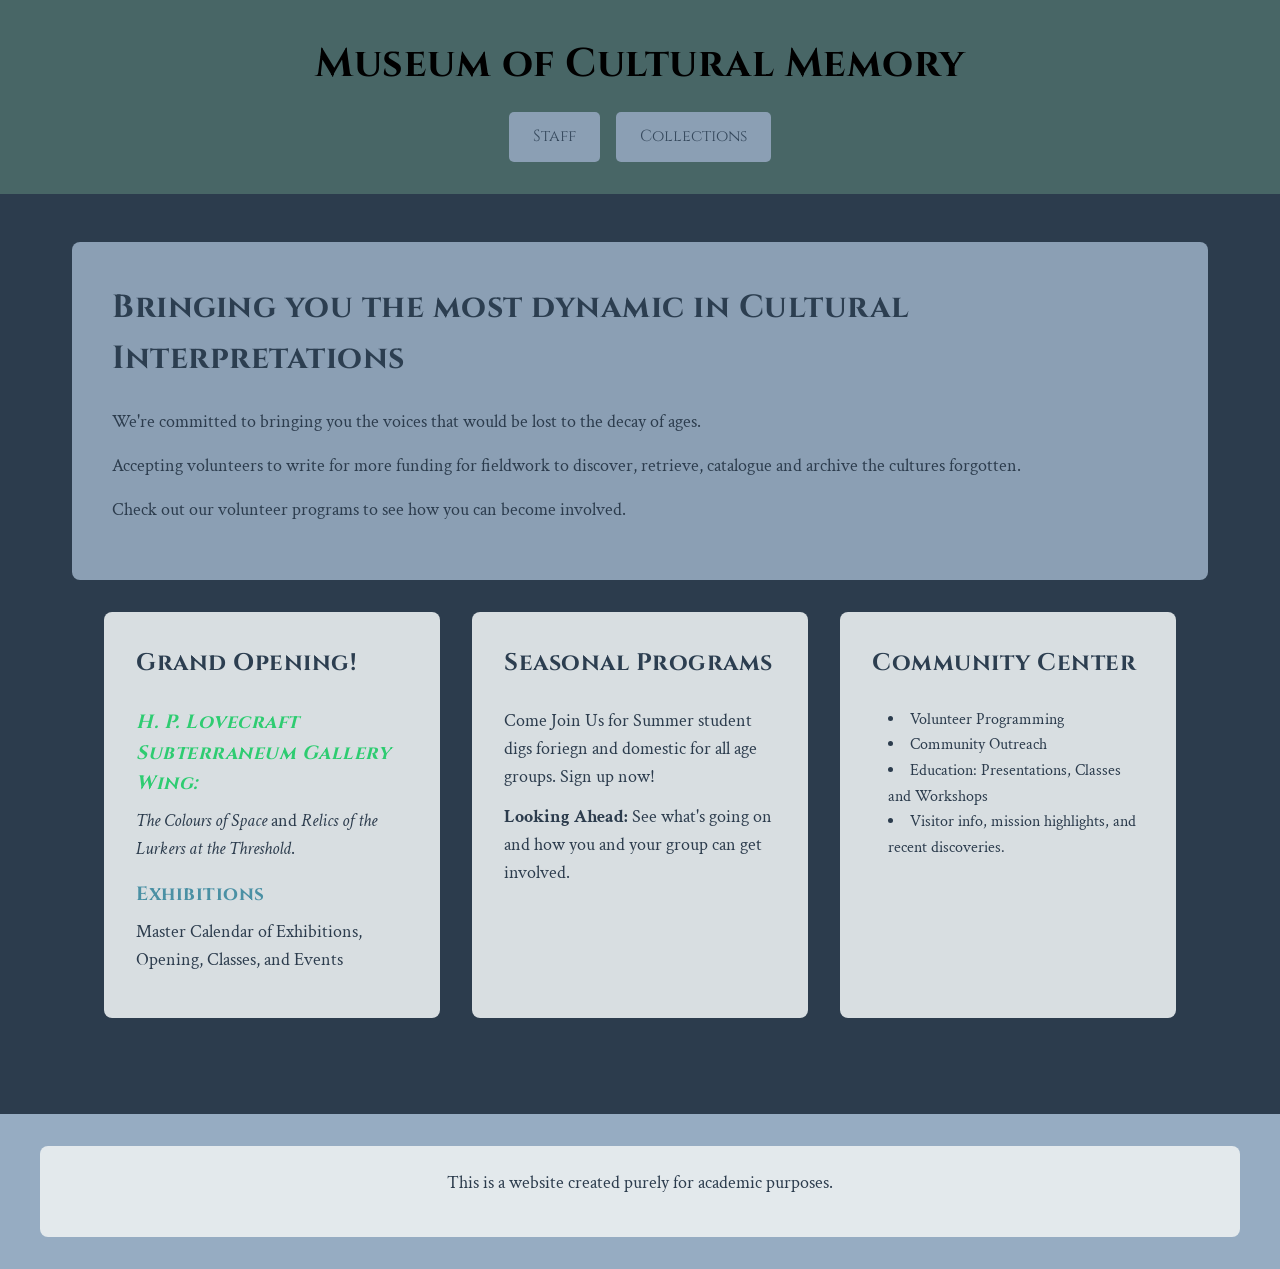
==== index.html @ 406f0c5c "first commit" ====
<!DOCTYPE html>
<html lang="en">
<head>
    <meta charset="UTF-8">
    <meta name="viewport" content="width=device-width, initial-scale=1.0">
    <meta name="description" content="Museum of Cultural Memory - Bringing you the most dynamic in Cultural Interpretations. Discover voices lost to time through archaeological and anthropological research.">
    <meta name="keywords" content="museum, cultural memory, archaeology, anthropology, history, cultural heritage, exhibitions">
    <meta name="author" content="Sheeba Soliamani">
    <meta name="robots" content="noindex, nofollow">
    <meta property="og:title" content="Museum of Cultural Memory">
    <meta property="og:description" content="Committed to bringing you the voices that would be lost to the decay of ages">
    <meta property="og:type" content="website">

    
    <title>Museum of Cultural Memory</title>
    
    
    <link rel="preconnect" href="https://fonts.googleapis.com">
    <link rel="preconnect" href="https://fonts.gstatic.com" crossorigin>
    <link href="https://fonts.googleapis.com/css2?family=Cinzel:wght@400;700&family=Crimson+Text:ital,wght@0,400;0,600;1,400&display=swap" rel="stylesheet">
    
    
    <link rel="stylesheet" href="css/style.css">
</head>
<body>
    <header>
        <h1>Museum of Cultural Memory</h1>
        <nav>
            <a href="html/staff.html">Staff</a>
            <a href="html/collections.html">Collections</a>
        </nav>
    </header>

    <main class="home-container">
        <div class="hero-section">
            <div class="hero-content">
                <h2>Bringing you the most dynamic in Cultural Interpretations</h2>
                <p>We're committed to bringing you the voices that would be lost to the decay of ages.</p>
                <p>Accepting volunteers to write for more funding for fieldwork to discover, retrieve, catalogue and archive the cultures forgotten.</p>
                <p>Check out our volunteer programs to see how you can become involved.</p>
            </div>

            <div class="three-columns">
                <div class="column">
                    <h3>Grand Opening!</h3>
                    <h4 class="exhibition-title">H. P. Lovecraft Subterraneum Gallery Wing:</h4>
                    <p><em>The Colours of Space</em> and <em>Relics of the Lurkers at the Threshold</em>.</p>
                    
                    <h4>Exhibitions</h4>
                    <p>Master Calendar of Exhibitions, Opening, Classes, and Events</p>
                </div>

                <div class="column">
                    <h3>Seasonal Programs</h3>
                    <p>Come Join Us for Summer student digs foriegn and domestic for all age groups. Sign up now!</p>
                    <p><strong>Looking Ahead:</strong> See what's going on and how you and your group can get involved.</p>
                </div>

                <div class="column">
                    <h3>Community Center</h3>
                    <ul>
                        <li>Volunteer Programming</li>
                        <li>Community Outreach</li>
                        <li>Education: Presentations, Classes and Workshops</li>
                        <li>Visitor info, mission highlights, and recent discoveries.</li>
                    </ul>
                </div>
            </div>
        </div>
    </main>

    <footer>
        <div class="disclaimer">
           <p>This is a website created purely for academic purposes.</p>
    </footer>
</body>
</html>
---- css/style.css ----
/* Museum of Cultural Memory - Main Stylesheet */

* {
    margin: 0;
    padding: 0;
    box-sizing: border-box;
}

body {
    font-family: 'Crimson Text', 'Georgia', serif;
    line-height: 1.6;
    background-color: #2c3c4d;
    min-height: 100vh;
}


h1, h2, h3, h4, h5, h6 {
    font-family: 'Cinzel', 'Times New Roman', serif;
    font-weight: 700;
    letter-spacing: 0.5px;
    margin-bottom: 1rem;
}

h1 {
    font-size: 2.5rem;
}

h2 {
    font-size: 2rem;
}

h3 {
    font-size: 1.5rem;
}

p {
    margin-bottom: 1rem;
    font-size: 1.1rem;
}

a {
    color: #36495d;
    text-decoration: none;
    transition: color 0.3s ease;
}


header {
    background: #486666;
    padding: 2rem 0;
    text-align: center;
    position: relative;
    z-index: 100;
}

header h1 {
    margin-bottom: 1rem;
}

nav {
    display: flex;
    justify-content: center;
    gap: 1rem;
    flex-wrap: wrap;
}

nav a {
    background-color: #8b9fb4;
    padding: 0.75rem 1.5rem;
    border-radius: 5px;
    font-family: 'Cinzel', serif;
    font-size: 1rem;
}


.home-container {
    background-image: url('../images/museum-background.jpg');
    background-size: cover;
    background-position: center;
    background-attachment: fixed;
    min-height: calc(100vh - 200px);
    position: relative;
}


.hero-section {
    position: relative;
    z-index: 10;
    max-width: 1200px;
    margin: 0 auto;
    padding: 3rem 2rem;
}

.hero-content {
    background: #8b9fb4;
    padding: 2.5rem;
    border-radius: 8px;
    margin-bottom: 2rem;

}

.hero-content h2 {
    color: #2c3e50;
    margin-bottom: 1.5rem;
}

.hero-content p {
    color: #2c3c4d;
    font-size: 1.1rem;
}


.three-columns {
    position: relative;
    z-index: 10;
    display: grid;
    grid-template-columns: repeat(auto-fit, minmax(300px, 1fr));
    gap: 2rem;
    max-width: 1200px;
    margin: 0 auto;
    padding: 0 2rem 3rem;
}

.column {
    background-color: #ecf0f1e6;
    padding: 2rem;
    border-radius: 8px;
}


.column h3 {
    color: #2c3e50;
    margin-bottom: 1rem;
    padding-bottom: 0.5rem;
}

.column h4 {
    color: #4a90a4;
    font-size: 1.2rem;
    margin-top: 1rem;
    margin-bottom: 0.5rem;
}

.column p, .column ul {
    color: #2c3c4d;
    margin-bottom: 0.75rem;
}

.column ul {
    list-style-position: inside;
    padding-left: 1rem;
}

.exhibition-title {
    color: #2ecc71 !important;
    font-style: italic;
}


.staff-container {
    max-width: 1200px;
    margin: 2rem auto;
    padding: 2rem;
}

.staff-member {
    display: grid;
    grid-template-columns: 1fr 1fr;
    gap: 2rem;
    margin-bottom: 3rem;
    background-color: #2c3e50d9;
    padding: 2rem;
    border-radius: 8px;
    align-items: center;
}

.staff-image {
    width: 100%;
    border-radius: 8px;
    overflow: hidden;
}

.staff-image img {
    width: 100%;
    height: auto;
    display: block;
}

.staff-info h2 {
    margin-bottom: 1rem;
}

.staff-info h3 {
    color: #4a90a4;
    font-size: 1.2rem;
    margin-bottom: 1rem;
    font-weight: 400;
}

.staff-info p {
    margin-bottom: 1rem;
}

.read-more {
    display: inline-block;
    background-color: #4a90a4;
    color:  #ecf0f1;
    padding: 0.75rem 1.5rem;
    border-radius: 5px;
    margin-top: 1rem;
   
}

.collections-container {
    max-width: 1200px;
    margin: 2rem auto;
    padding: 2rem;
}

.collections-nav {
    display: flex;
    justify-content: center;
    gap: 1rem;
    margin-bottom: 2rem;
    flex-wrap: wrap;
}

.collections-nav a {
    background-color: #34495e;
    color: #ecf0f1;
    padding: 1rem 2rem;
    border-radius: 5px;
    font-family: 'Cinzel', serif;
}


.collection-intro {
    background: #2c3e50d9;
    padding: 2rem;
    border-radius: 8px;
    margin-bottom: 2rem;
    text-align: center;
}

.bio-container {
    max-width: 900px;
    margin: 2rem auto;
    padding: 2rem;
    background: #2c3e50d9;
    border-radius: 8px;
}

.bio-header {
    text-align: center;
    margin-bottom: 2rem;
    padding-bottom: 2rem;
}

.bio-portrait {
    width: 300px;
    height: 300px;
    margin: 0 auto 1.5rem;
    border-radius: 50%;
    overflow: hidden;
    border: 4px solid #d4af37;
}

.bio-portrait img {
    width: 100%;
    height: 100%;
    object-fit: cover;
}

.bio-content h3 {
    color: #d4af37;
    margin-top: 2rem;
    margin-bottom: 1rem;
}

.bio-content ul {
    list-style-position: inside;
    padding-left: 1rem;
    margin-bottom: 1rem;
}

.back-link {
    color: #5196e0;
}


footer {
    background: #a8c0d8d9;
    padding: 2rem;
    text-align: center;
    margin-top: auto;
}

.disclaimer {
    background: #ecf0f1e6;
    color: #2c3c4d;
    padding: 1.5rem;
    border-radius: 8px;
    max-width: 1200px;
    margin: 0 auto;
    font-size: 0.95rem;
    line-height: 1.5;
}

.image-credit {
    margin-top: 1rem;
    padding-top: 1rem;
    border-top: 1px solid  #bdc3c7;
    font-size: 0.85rem;
    font-style: italic;
}

/* Collections Page Styles */

.section-title {
    color: #d4af37;
    font-size: 48px;
    text-align: center;
    margin-top: 48px;
    margin-bottom: 32px;
    padding-bottom: 16px;
    border-bottom: 3px solid #4a90a4;
}

.artifact {
    display: grid;
    grid-template-columns: 400px 1fr;
    gap: 32px;
    margin-bottom: 64px;
    background: #2b4055d9;
    padding: 32px;
    border-radius: 8px;
}

.artifact-image {
    width: 400px;
    margin-bottom: auto;
    border-radius: 8px;
    overflow: hidden;
    background-color: #394a5c;
    padding-bottom: 8px;
}

.artifact-image img {
    width: 100%;
    height: 380px;
    object-fit: cover;
    display: block;
}

.image-credit-text {
    font-size: 12px;
    color: #bdc3c7;
    font-style: italic;
    margin-top: 8px;
    text-align: center;
    line-height: 1.4;
}

.image-credit-text a {
    color: #4a90a4;
    text-decoration: underline;
}

.image-credit-text a:hover {
    color: #d4af37;
}

.ai-credit-note {
    font-size: 16 px;
    color: #bdc3c7;
    font-style: normal;
    margin-top: -16px;
    margin-bottom: 16px;
}

.artifact-details {
    color: #ecf0f1;
}

.artifact-title {
    color: #d4af37;
    font-size: 32px;
    margin-bottom: 24px;
    padding-bottom: 12px;
    border-bottom: 2px solid #4a90a4;
}

.metadata-grid {
    display: grid;
    grid-template-columns: 1fr 1fr 1fr;
    gap: 24px;
}

.metadata-column p {
    color: #ecf0f1;
    font-size: 16px;
    line-height: 1.8;
    margin-bottom: 16px;
}

.metadata-column strong {
    color: #4a90a4;
    font-weight: 600;
}
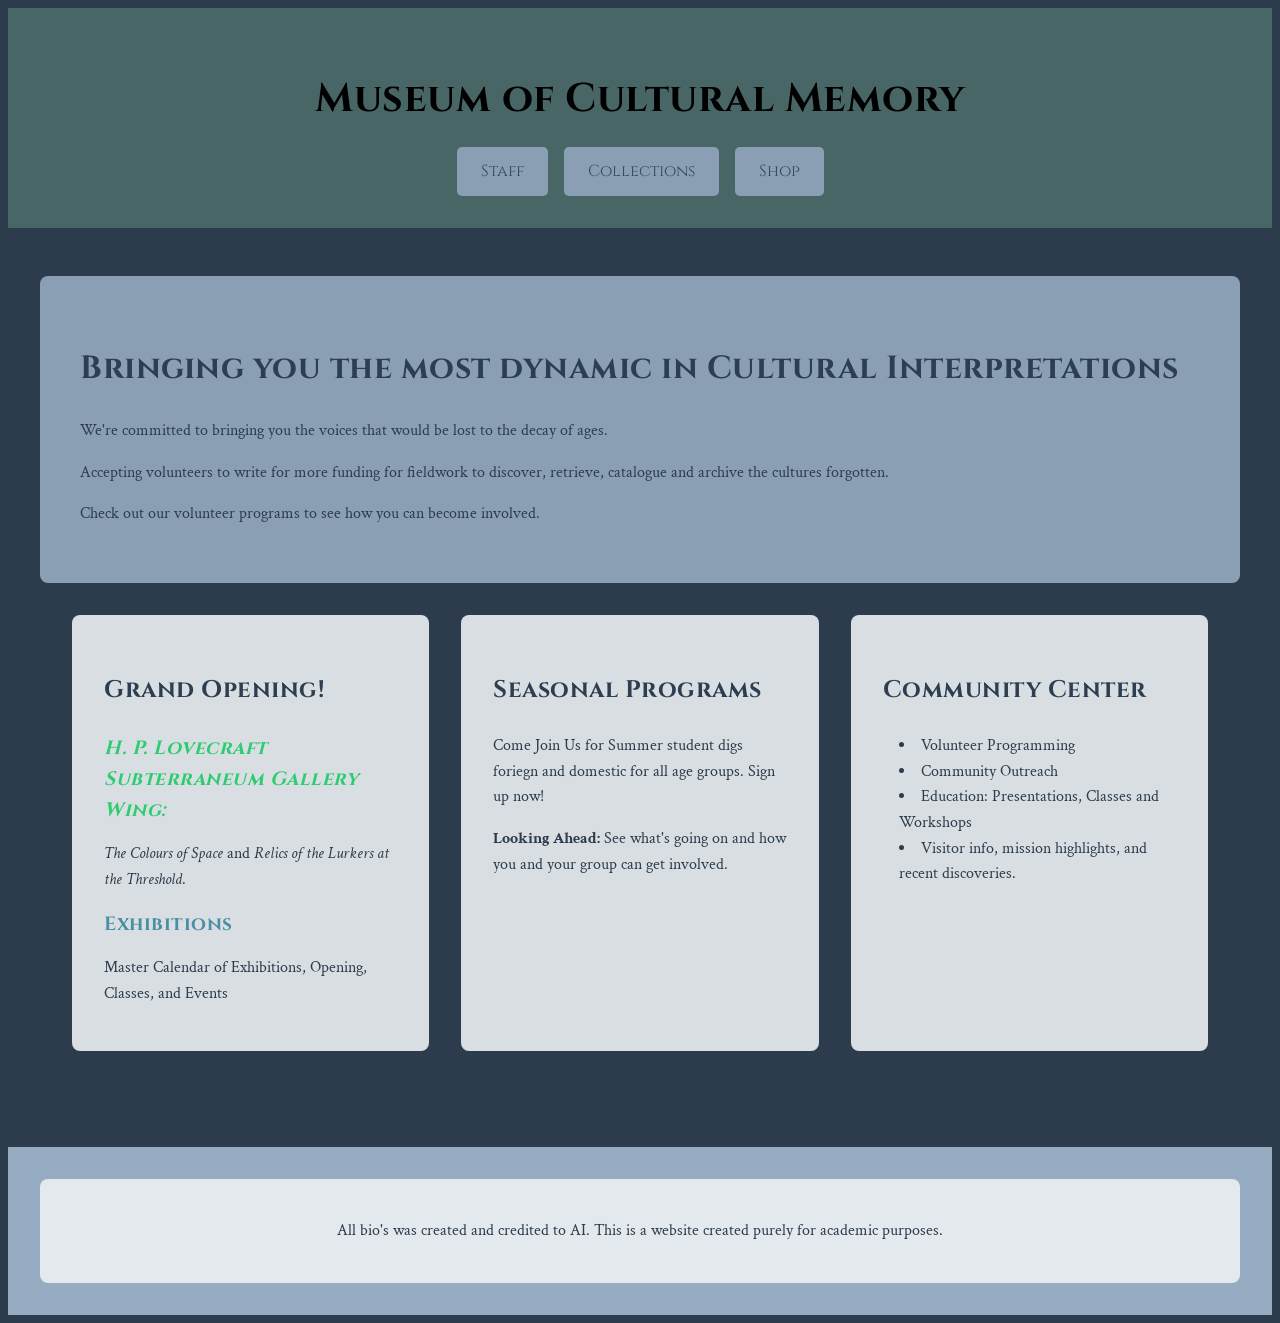
==== commit 48b158f1: "updated html and added comments" ====
--- a/index.html
+++ b/index.html
@@ -14,7 +14,7 @@
     
     <title>Museum of Cultural Memory</title>
     
-    
+    <!--fonts -->
     <link rel="preconnect" href="https://fonts.googleapis.com">
     <link rel="preconnect" href="https://fonts.gstatic.com" crossorigin>
     <link href="https://fonts.googleapis.com/css2?family=Cinzel:wght@400;700&family=Crimson+Text:ital,wght@0,400;0,600;1,400&display=swap" rel="stylesheet">
@@ -28,8 +28,11 @@
         <nav>
             <a href="html/staff.html">Staff</a>
             <a href="html/collections.html">Collections</a>
+            <a href="html/shop.html">Shop</a>
         </nav>
     </header>
+
+        <!--intro page for muse-->
 
     <main class="home-container">
         <div class="hero-section">
@@ -71,7 +74,10 @@
 
     <footer>
         <div class="disclaimer">
-           <p>This is a website created purely for academic purposes.</p>
+           <p>All bio's was created and credited to AI. This is a website created purely for academic purposes.</p>
     </footer>
 </body>
-</html>+</html>
+
+<!--authors note: added comments on each page to clarify code usage. credited for where AI was used. 
+edited code for style.css and created shop.js instead of adding it to html. cleaned up pages to be more clear.-->
--- a/css/style.css
+++ b/css/style.css
@@ -1,10 +1,5 @@
-/* Museum of Cultural Memory - Main Stylesheet */
-
-* {
-    margin: 0;
-    padding: 0;
-    box-sizing: border-box;
-}
+/* main style sheet */
+
 
 body {
     font-family: 'Crimson Text', 'Georgia', serif;
@@ -13,65 +8,61 @@
     min-height: 100vh;
 }
 
-
 h1, h2, h3, h4, h5, h6 {
     font-family: 'Cinzel', 'Times New Roman', serif;
     font-weight: 700;
     letter-spacing: 0.5px;
-    margin-bottom: 1rem;
+    margin-bottom: 16px;
 }
 
 h1 {
-    font-size: 2.5rem;
+    font-size: 40px;
 }
 
 h2 {
-    font-size: 2rem;
+    font-size: 32px;
 }
 
 h3 {
-    font-size: 1.5rem;
+    font-size: 24px;
 }
 
 p {
-    margin-bottom: 1rem;
-    font-size: 1.1rem;
+    margin-bottom: 16px;
+    font-size: 16px;
 }
 
 a {
     color: #36495d;
     text-decoration: none;
-    transition: color 0.3s ease;
-}
-
+}
 
 header {
     background: #486666;
-    padding: 2rem 0;
+    padding: 32px 0;
     text-align: center;
     position: relative;
     z-index: 100;
 }
 
 header h1 {
-    margin-bottom: 1rem;
+    margin-bottom: 16px;
 }
 
 nav {
     display: flex;
     justify-content: center;
-    gap: 1rem;
+    gap: 16px;
     flex-wrap: wrap;
 }
 
 nav a {
     background-color: #8b9fb4;
-    padding: 0.75rem 1.5rem;
+    padding: 12px 24px;
     border-radius: 5px;
     font-family: 'Cinzel', serif;
-    font-size: 1rem;
-}
-
+    font-size: 16px;
+}
 
 .home-container {
     background-image: url('../images/museum-background.jpg');
@@ -82,97 +73,93 @@
     position: relative;
 }
 
-
 .hero-section {
     position: relative;
     z-index: 10;
     max-width: 1200px;
     margin: 0 auto;
-    padding: 3rem 2rem;
+    padding: 48px 32px;
 }
 
 .hero-content {
     background: #8b9fb4;
-    padding: 2.5rem;
-    border-radius: 8px;
-    margin-bottom: 2rem;
+    padding: 40px;
+    border-radius: 8px;
+    margin-bottom: 32px;
 
 }
 
 .hero-content h2 {
     color: #2c3e50;
-    margin-bottom: 1.5rem;
+    margin-bottom: 24px;
 }
 
 .hero-content p {
     color: #2c3c4d;
-    font-size: 1.1rem;
-}
-
+    font-size: 16px;
+}
 
 .three-columns {
     position: relative;
     z-index: 10;
     display: grid;
     grid-template-columns: repeat(auto-fit, minmax(300px, 1fr));
-    gap: 2rem;
+    gap: 32px;
     max-width: 1200px;
     margin: 0 auto;
-    padding: 0 2rem 3rem;
+    padding: 0 32px 48px;
 }
 
 .column {
     background-color: #ecf0f1e6;
-    padding: 2rem;
-    border-radius: 8px;
-}
-
+    padding: 32px;
+    border-radius: 8px;
+}
 
 .column h3 {
     color: #2c3e50;
-    margin-bottom: 1rem;
-    padding-bottom: 0.5rem;
+    margin-bottom: 16px;
+    padding-bottom: 8px;
 }
 
 .column h4 {
     color: #4a90a4;
-    font-size: 1.2rem;
-    margin-top: 1rem;
-    margin-bottom: 0.5rem;
+    font-size: 19.2px;
+    margin-top: 16px;
+    margin-bottom: 8px;
 }
 
 .column p, .column ul {
     color: #2c3c4d;
-    margin-bottom: 0.75rem;
+    margin-bottom: 12px;
 }
 
 .column ul {
     list-style-position: inside;
-    padding-left: 1rem;
+    padding-left: 16px;
 }
 
 .exhibition-title {
     color: #2ecc71 !important;
     font-style: italic;
-}
-
-
+    }
+/* staff page  */
 .staff-container {
     max-width: 1200px;
-    margin: 2rem auto;
-    padding: 2rem;
-}
+    margin: 32px auto;
+    padding: 32px;
+    }
 
 .staff-member {
     display: grid;
     grid-template-columns: 1fr 1fr;
-    gap: 2rem;
-    margin-bottom: 3rem;
+    gap: 32px;
+    margin-bottom: 48px;
     background-color: #2c3e50d9;
-    padding: 2rem;
+    padding: 32px;
     border-radius: 8px;
     align-items: center;
-}
+    }
 
 .staff-image {
     width: 100%;
@@ -187,82 +174,81 @@
 }
 
 .staff-info h2 {
-    margin-bottom: 1rem;
+    margin-bottom: 16px;
 }
 
 .staff-info h3 {
     color: #4a90a4;
-    font-size: 1.2rem;
-    margin-bottom: 1rem;
+    font-size: 19.2px;
+    margin-bottom: 16px;
     font-weight: 400;
 }
 
 .staff-info p {
-    margin-bottom: 1rem;
+    margin-bottom: 16px;
 }
 
 .read-more {
     display: inline-block;
     background-color: #4a90a4;
     color:  #ecf0f1;
-    padding: 0.75rem 1.5rem;
+    padding: 12px 24px;
     border-radius: 5px;
-    margin-top: 1rem;
-   
+    margin-top: 16px;
+
 }
 
 .collections-container {
     max-width: 1200px;
-    margin: 2rem auto;
-    padding: 2rem;
-}
+    margin: 32px auto;
+    padding: 32px;
+    }
 
 .collections-nav {
     display: flex;
     justify-content: center;
-    gap: 1rem;
-    margin-bottom: 2rem;
+    gap: 16px;
+    margin-bottom: 32px;
     flex-wrap: wrap;
-}
+ }
 
 .collections-nav a {
-    background-color: #34495e;
-    color: #ecf0f1;
-    padding: 1rem 2rem;
+    background-color: #b1b7bd;
+    color: #ecf0f1;
+    padding: 16px 32px;
     border-radius: 5px;
     font-family: 'Cinzel', serif;
 }
 
-
 .collection-intro {
-    background: #2c3e50d9;
-    padding: 2rem;
-    border-radius: 8px;
-    margin-bottom: 2rem;
-    text-align: center;
-}
+    background: #9dabb9d9;
+    padding: 32px;
+    border-radius: 8px;
+    margin-bottom: 32px;
+    text-align: center;
+    }
 
 .bio-container {
     max-width: 900px;
-    margin: 2rem auto;
-    padding: 2rem;
+    margin: 32px auto;
+    padding: 32px;
     background: #2c3e50d9;
     border-radius: 8px;
 }
 
 .bio-header {
     text-align: center;
-    margin-bottom: 2rem;
-    padding-bottom: 2rem;
+    margin-bottom: 32px;
+    padding-bottom: 32px;
 }
 
 .bio-portrait {
     width: 300px;
     height: 300px;
-    margin: 0 auto 1.5rem;
+    margin: 0 auto 24px;
     border-radius: 50%;
     overflow: hidden;
-    border: 4px solid #d4af37;
+    border: 4px solid #9c7d17;
 }
 
 .bio-portrait img {
@@ -272,25 +258,24 @@
 }
 
 .bio-content h3 {
-    color: #d4af37;
-    margin-top: 2rem;
-    margin-bottom: 1rem;
+    color: #f7e5ab;
+    margin-top: 32px;
+    margin-bottom: 16px;
 }
 
 .bio-content ul {
     list-style-position: inside;
-    padding-left: 1rem;
-    margin-bottom: 1rem;
+    padding-left: 16px;
+    margin-bottom: 16px;
 }
 
 .back-link {
     color: #5196e0;
 }
 
-
 footer {
     background: #a8c0d8d9;
-    padding: 2rem;
+    padding: 32px;
     text-align: center;
     margin-top: auto;
 }
@@ -298,23 +283,23 @@
 .disclaimer {
     background: #ecf0f1e6;
     color: #2c3c4d;
-    padding: 1.5rem;
+    padding: 24px;
     border-radius: 8px;
     max-width: 1200px;
     margin: 0 auto;
-    font-size: 0.95rem;
+    font-size: 15.2px;
     line-height: 1.5;
 }
 
 .image-credit {
-    margin-top: 1rem;
-    padding-top: 1rem;
+    margin-top: 16px;
+    padding-top: 16px;
     border-top: 1px solid  #bdc3c7;
-    font-size: 0.85rem;
+    font-size: 13.6px;
     font-style: italic;
 }
 
-/* Collections Page Styles */
+/* collection style */
 
 .section-title {
     color: #d4af37;
@@ -370,6 +355,7 @@
     color: #d4af37;
 }
 
+/* ai credit */
 .ai-credit-note {
     font-size: 16 px;
     color: #bdc3c7;
@@ -407,3 +393,129 @@
     color: #4a90a4;
     font-weight: 600;
 }
+
+/* shop style page */
+
+.shop-main {
+    max-width: 1200px;
+    margin: 32px auto;
+    padding: 32px;
+}
+
+.shop-intro {
+    background: #2c3e50d9;
+    padding: 32px;
+    border-radius: 8px;
+    margin-bottom: 48px;
+    text-align: center;
+    color: #ecf0f1;
+    }
+
+.shop-intro h2 {
+    color: #000000;
+    font-size: 40px;
+    margin-bottom: 16px;
+}
+
+.shop-intro p {
+    color: #ecf0f1;
+    font-size: 18px;
+}
+
+.shop-container {
+    display: grid;
+    grid-template-columns: repeat(4, 1fr);
+    gap: 32px;
+}
+
+/* shop itms */
+
+.souvenir-item {
+    background-color: #2c3e50d9;
+    border: 2px solid #4a90a4;
+    padding: 24px;
+    border-radius: 8px;
+    text-align: center;
+    color: #ecf0f1;
+}
+
+.souvenir-item img {
+    width: 100%;
+    height: 250px;
+    object-fit: cover;
+    cursor: pointer;
+    border-radius: 6px;
+    margin-bottom: 16px;
+    border: 2px solid #c0cbd6;
+}
+
+.souvenir-item h3 {
+    color: #dbd9d1;
+    font-size: 24px;
+    margin-bottom: 12px;
+}
+
+.souvenir-item p {
+    color: #ecf0f1;
+    font-size: 16px;
+    line-height: 1.6;
+    margin-bottom: 12px;
+}
+
+.souvenir-item .price {
+    color: #4a90a4;
+    font-size: 24px;
+    font-weight: bold;
+    margin-top: 16px;
+    margin-bottom: 16px;
+    }
+
+.souvenir-item button {
+    width: 100%;
+    padding: 12px;
+    font-family: 'Cinzel', serif;
+    font-size: 16px;
+    font-weight: bold;
+    background-color: #4a90a4;
+    color: #ecf0f1;
+    border: none;
+    border-radius: 5px;
+    cursor: pointer;
+}
+
+/* image inlargement */
+.modal {
+    display: none;
+    position: fixed;
+    z-index: 9999;
+    left: 0;
+    top: 0;
+    width: 100%;
+    height: 100%;
+    background-color: #e6e0e0cc;
+}
+
+.modal-content {
+    margin: 5% auto;
+    padding: 32px;
+    background-color: #2c3e50;
+    width: 80%;
+    max-width: 800px;
+    border-radius: 8px;
+    border: 3px solid #4a90a4;
+}
+
+.modal-content img {
+    width: 100%;
+    height: auto;
+    border-radius: 6px;
+}
+
+.close-modal {
+    float: right;
+    font-size: 40px;
+    font-weight: bold;
+    cursor: pointer;
+    color: #d4af37;
+    line-height: 32px;
+}
